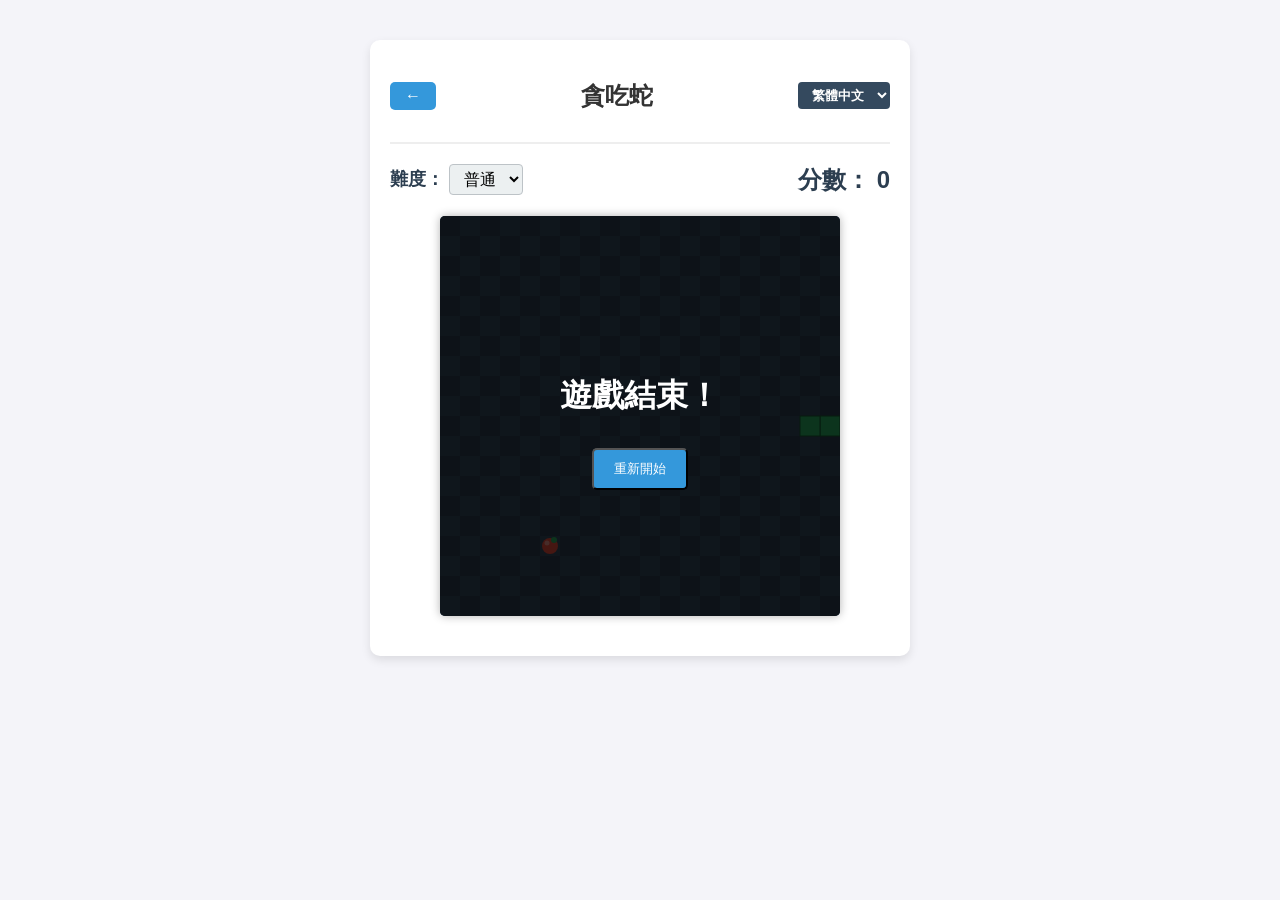
==== mini-games/snake/index.html @ 8834ba9f "Initial commit" ====
<!DOCTYPE html>
<html lang="zh-TW">
<head>
    <meta charset="UTF-8">
    <title>貪吃蛇 - 我的小遊戲</title>
    <!-- 引入全域樣式與遊戲專屬樣式 -->
    <link rel="stylesheet" href="../../css/style.css">
    <link rel="stylesheet" href="style.css">
</head>
<body>
    <div class="game-container">
        <!-- 頂部導覽區 -->
        <div class="game-header">
            <a href="../../games.html" class="btn back-btn">←</a>
            <h2 data-i18n="game_snake_title">貪吃蛇</h2>
            <!-- 語言切換選單 -->
            <select id="language-select" class="lang-picker">
                <option value="zh-TW">繁體中文</option>
                <option value="en">English</option>
            </select>
        </div>
        
        <!-- 控制與分數面板 -->
        <div class="controls-board">
            <div class="difficulty-selector">
                <span data-i18n="game_difficulty">難度：</span>
                <select id="difficultySelect" class="diff-picker">
                    <!-- value 對應遊戲的更新速度(毫秒)，數字越小越快 -->
                    <option value="150" data-i18n="diff_easy">簡單</option>
                    <option value="100" selected data-i18n="diff_normal">普通</option>
                    <option value="60" data-i18n="diff_hard">困難</option>
                </select>
            </div>
            <div class="score-display">
                <span data-i18n="game_score">分數：</span>
                <span id="score">0</span>
            </div>
        </div>

        <!-- 遊戲主體區域 -->
        <div class="canvas-wrapper">
            <canvas id="gameCanvas" width="400" height="400"></canvas>
            
            <!-- 遊戲結束時覆蓋在畫布上的畫面 -->
            <div id="gameOverScreen" class="hidden">
                <h3 data-i18n="game_over">遊戲結束！</h3>
                <button id="restartBtn" class="btn" data-i18n="btn_restart">重新開始</button>
            </div>
        </div>
    </div>

    <!-- 載入雙語邏輯與遊戲邏輯 -->
    <script src="../../js/main.js"></script>
    <script src="game.js"></script>
</body>
</html>
---- css/style.css ----
/* 基本重置與字體設定 */
body {
    font-family: 'Segoe UI', Tahoma, Geneva, Verdana, sans-serif;
    margin: 0;
    padding: 0;
    background-color: #f4f4f9;
    color: #333;
}

/* 導覽列樣式 */
nav {
    background-color: #2c3e50;
    padding: 1rem;
}
nav ul {
    list-style: none;
    margin: 0;
    padding: 0;
    display: flex;
    gap: 20px;
}
nav a {
    color: white;
    text-decoration: none;
    font-weight: bold;
}

/* 主要內容區塊 */
main {
    padding: 2rem;
    max-width: 800px;
    margin: 0 auto;
}

/* 按鈕樣式 */
.btn {
    display: inline-block;
    padding: 10px 20px;
    background-color: #3498db;
    color: white;
    text-decoration: none;
    border-radius: 5px;
    margin-top: 10px;
}
.btn:hover {
    background-color: #2980b9;
}

/* 遊戲網格排版 (遊戲大廳使用) */
.game-grid {
    display: grid;
    grid-template-columns: repeat(auto-fit, minmax(250px, 1fr));
    gap: 20px;
    margin-top: 20px;
}
/* 遊戲卡片整體設定 */
.game-card {
    background: white;
    border-radius: 8px;
    box-shadow: 0 4px 6px rgba(0,0,0,0.1);
    
    /* 確保圖片的邊角不會超出版面 */
    overflow: hidden; 
    
    /* 使用 Flexbox 讓內容垂直排列，並確保所有卡片高度一致時按鈕能對齊底部 */
    display: flex;
    flex-direction: column;
    
    /* 加入稍微浮起的轉場動畫效果 */
    transition: transform 0.2s ease, box-shadow 0.2s ease;
}

.game-card:hover {
    transform: translateY(-5px);
    box-shadow: 0 8px 15px rgba(0,0,0,0.15);
}

/* 遊戲預覽圖樣式 */
.game-thumbnail {
    width: 100%;          
    height: 200px;        /* 稍微加高一點，讓圖片有更多顯示空間 */
    
    /* 【關鍵修改】改為 contain，保證圖片完整顯示，絕不裁切 */
    object-fit: contain;  
    
    /* 【新增】加上一個極淺的灰色背景 */
    /* 這樣當截圖比例跟框框不同時，旁邊的空白處看起來會像一個畫框，比較自然 */
    background-color: #f8f9fa; 
    
    border-bottom: 2px solid #eee;
    display: block;
}

/* 遊戲資訊文字與按鈕區塊 */
.game-info {
    padding: 20px;
    display: flex;
    flex-direction: column;
    flex-grow: 1; /* 讓文字區塊填滿剩餘高度 */
}

.game-info h3 {
    margin-top: 0;
    margin-bottom: 10px;
    color: #2c3e50;
}

.game-info p {
    color: #7f8c8d;
    margin-bottom: 20px;
    line-height: 1.5;
}

/* 讓「開始遊戲」按鈕永遠固定在卡片最下方 */
.game-info .btn {
    margin-top: auto; 
    text-align: center;
}

/* 遊戲畫布樣式 */
canvas {
    background-color: #000;
    display: block;
    margin: 20px auto;
    box-shadow: 0 0 10px rgba(0,0,0,0.3);
}

/* 讓導覽列的選單和語言切換器分列左右 */
nav {
    background-color: #2c3e50;
    padding: 1rem;
    display: flex;             /* 新增：使用 Flexbox */
    justify-content: space-between; /* 新增：將左右元素推開 */
    align-items: center;       /* 新增：垂直置中 */
}

/* 語言選擇器樣式 */
.lang-picker {
    padding: 5px 10px;
    border-radius: 4px;
    border: none;
    background-color: #34495e;
    color: white;
    font-weight: bold;
    cursor: pointer;
}

.lang-picker:focus {
    outline: none;
    border: 1px solid #3498db;
}
---- mini-games/snake/style.css ----
/* 遊戲容器排版 */
.game-container {
    max-width: 500px;
    margin: 40px auto;
    background: white;
    padding: 20px;
    border-radius: 10px;
    box-shadow: 0 4px 10px rgba(0,0,0,0.1);
}

.game-header {
    display: flex;
    justify-content: space-between;
    align-items: center;
    border-bottom: 2px solid #eee;
    padding-bottom: 10px;
    margin-bottom: 20px;
}

.back-btn {
    margin-top: 0;
    padding: 5px 15px;
}

/* 控制面板排版 */
.controls-board {
    display: flex;
    justify-content: space-between;
    align-items: center;
    margin-bottom: 15px;
    font-weight: bold;
    color: #2c3e50;
}

.score-display {
    font-size: 1.5rem;
}

.difficulty-selector {
    font-size: 1.1rem;
}

/* 難度下拉選單樣式 */
.diff-picker {
    padding: 5px 10px;
    border-radius: 4px;
    border: 1px solid #bdc3c7;
    background-color: #ecf0f1;
    font-size: 1rem;
    cursor: pointer;
}

.diff-picker:focus {
    outline: none;
    border-color: #3498db;
}

/* 畫布容器，用來定位 Game Over 畫面 */
.canvas-wrapper {
    position: relative;
    width: 400px;
    margin: 0 auto;
}

canvas {
    background-color: #2c3e50;
    border-radius: 5px;
    display: block;
}

/* 遊戲結束畫面 (覆蓋在畫布上) */
#gameOverScreen {
    position: absolute;
    top: 0;
    left: 0;
    width: 100%;
    height: 100%;
    background-color: rgba(0, 0, 0, 0.7);
    color: white;
    display: flex;
    flex-direction: column;
    justify-content: center;
    align-items: center;
    border-radius: 5px;
}

#gameOverScreen h3 {
    font-size: 2rem;
    margin-bottom: 20px;
}

/* 隱藏元素的類別 */
.hidden {
    display: none !important;
}
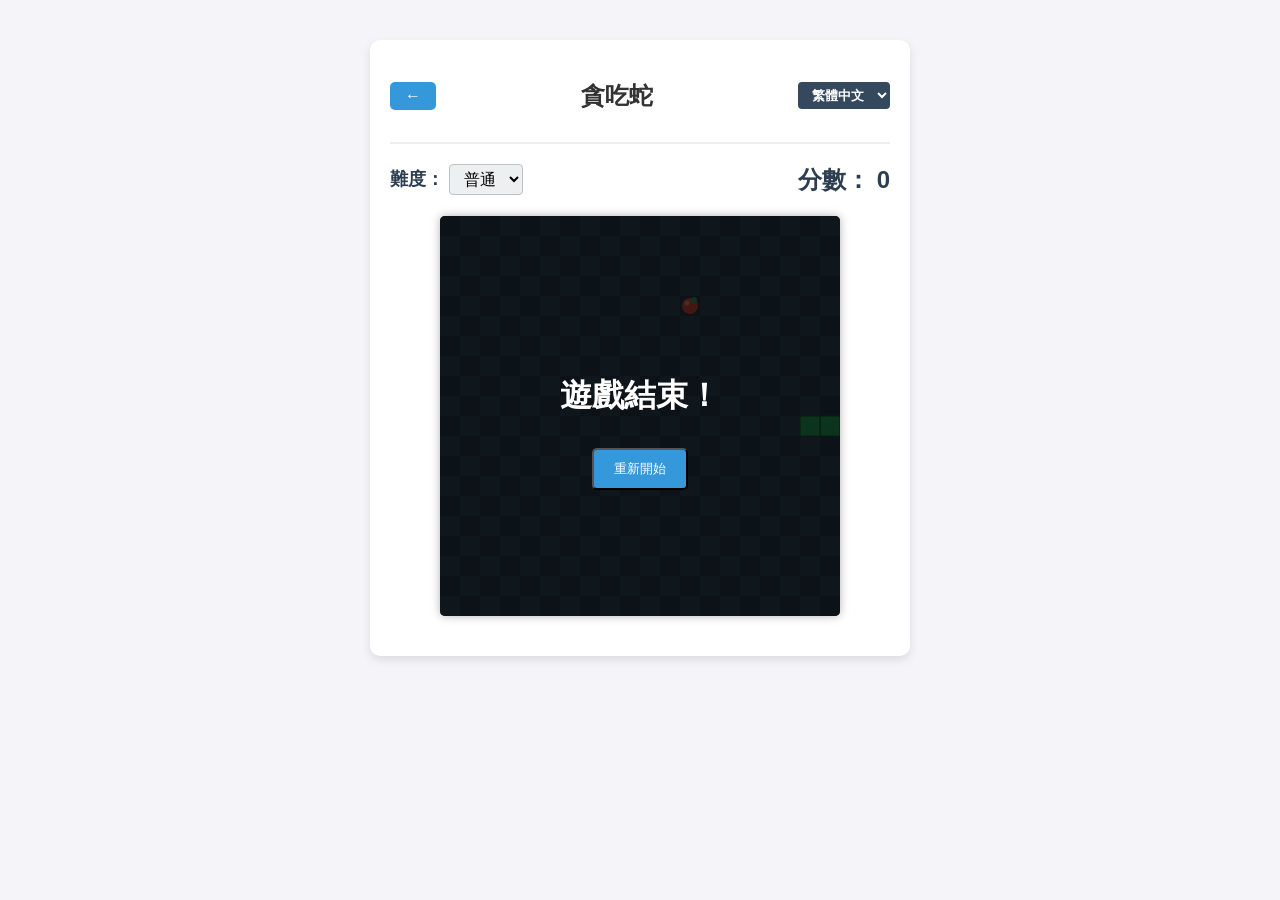
==== commit 76482305: "fix snake bug" ====
--- a/mini-games/snake/index.html
+++ b/mini-games/snake/index.html
@@ -47,6 +47,16 @@
                 <button id="restartBtn" class="btn" data-i18n="btn_restart">重新開始</button>
             </div>
         </div>
+
+        <div class="virtual-keyboard">
+            <button id="btn-up" class="nav-btn">▲</button>
+            <div class="middle-row">
+                <button id="btn-left" class="nav-btn">◀</button>
+                <div class="spacer"></div>
+                <button id="btn-right" class="nav-btn">▶</button>
+            </div>
+            <button id="btn-down" class="nav-btn">▼</button>
+        </div>
     </div>
 
     <!-- 載入雙語邏輯與遊戲邏輯 -->
--- a/mini-games/snake/style.css
+++ b/mini-games/snake/style.css
@@ -92,4 +92,59 @@
 /* 隱藏元素的類別 */
 .hidden {
     display: none !important;
+}
+
+/* 虛擬鍵盤排版 (預設在電腦版隱藏) */
+.virtual-keyboard {
+    display: none; 
+    flex-direction: column;
+    align-items: center;
+    margin-top: 20px;
+    gap: 5px;
+}
+
+.middle-row {
+    display: flex;
+    gap: 40px; /* 留出中間的空隙 */
+    align-items: center;
+}
+
+/* 每個方向鍵的精美樣式 */
+.nav-btn {
+    width: 60px;
+    height: 60px;
+    font-size: 1.5rem;
+    background-color: #34495e;
+    color: white;
+    border: none;
+    border-radius: 50%; /* 圓形按鈕 */
+    box-shadow: 0 4px 6px rgba(0,0,0,0.2);
+    cursor: pointer;
+    user-select: none; /* 防止長按時彈出瀏覽器選單 */
+    -webkit-user-select: none;
+    transition: background-color 0.1s;
+}
+
+.nav-btn:active {
+    background-color: #2ecc71; /* 按下去時變綠色，增加回饋感 */
+}
+
+.spacer {
+    width: 20px;
+}
+
+/* 💡 關鍵：當螢幕寬度小於 600px (手機版) 時才顯示按鈕 */
+@media (max-width: 600px) {
+    .virtual-keyboard {
+        display: flex;
+    }
+    
+    /* 手機版將畫布稍微縮小，避免超出螢幕 */
+    canvas {
+        width: 100% !important;
+        height: auto !important;
+    }
+    .canvas-wrapper {
+        width: 100%;
+    }
 }
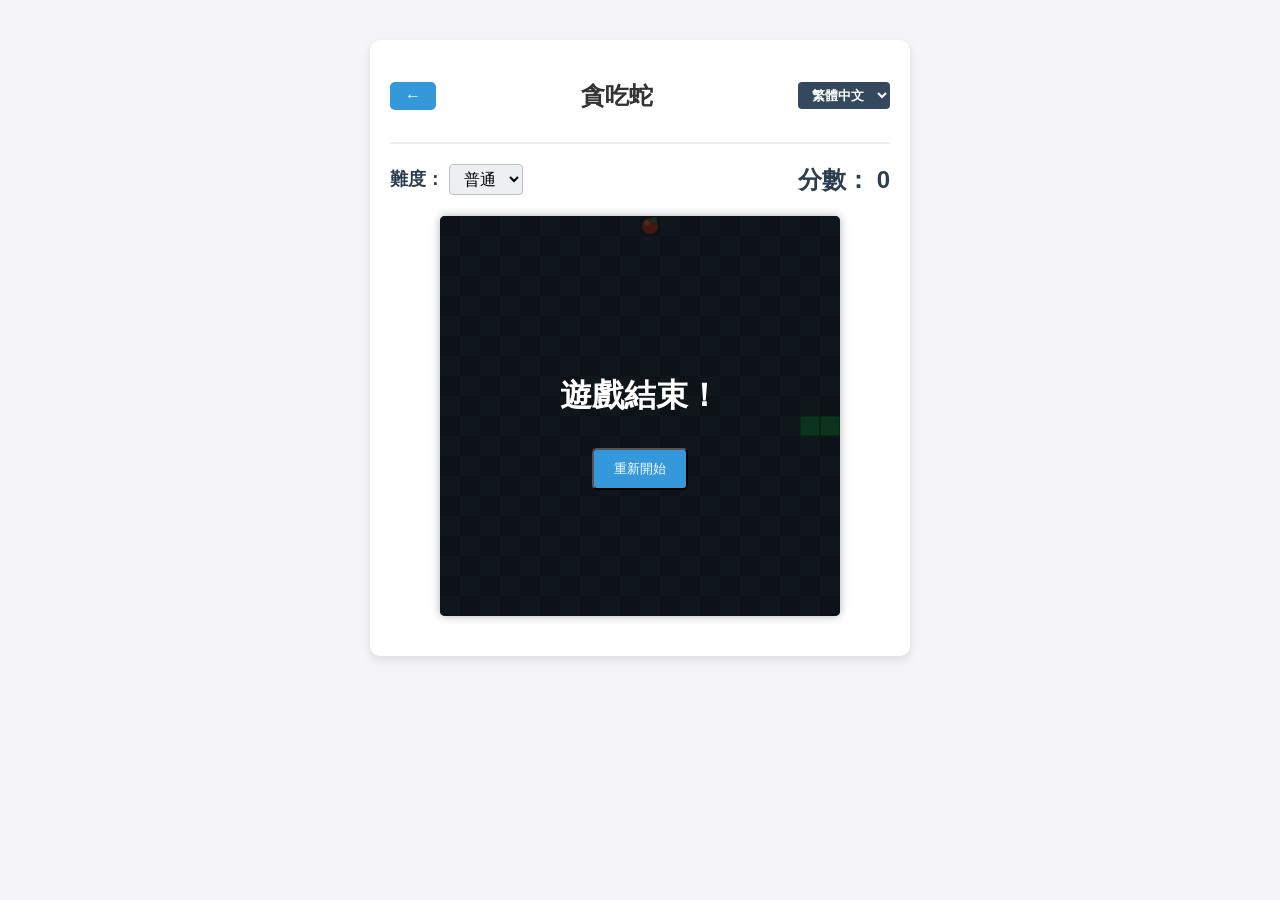
==== commit f3cdb317: "修正：移除代碼語法錯誤、放大方向鍵並改為立體 WASD 鍵盤樣式" ====
--- a/mini-games/snake/index.html
+++ b/mini-games/snake/index.html
@@ -3,29 +3,24 @@
 <head>
     <meta charset="UTF-8">
     <title>貪吃蛇 - 我的小遊戲</title>
-    <!-- 引入全域樣式與遊戲專屬樣式 -->
     <link rel="stylesheet" href="../../css/style.css">
     <link rel="stylesheet" href="style.css">
 </head>
 <body>
     <div class="game-container">
-        <!-- 頂部導覽區 -->
         <div class="game-header">
             <a href="../../games.html" class="btn back-btn">←</a>
             <h2 data-i18n="game_snake_title">貪吃蛇</h2>
-            <!-- 語言切換選單 -->
             <select id="language-select" class="lang-picker">
                 <option value="zh-TW">繁體中文</option>
                 <option value="en">English</option>
             </select>
         </div>
         
-        <!-- 控制與分數面板 -->
         <div class="controls-board">
             <div class="difficulty-selector">
                 <span data-i18n="game_difficulty">難度：</span>
                 <select id="difficultySelect" class="diff-picker">
-                    <!-- value 對應遊戲的更新速度(毫秒)，數字越小越快 -->
                     <option value="150" data-i18n="diff_easy">簡單</option>
                     <option value="100" selected data-i18n="diff_normal">普通</option>
                     <option value="60" data-i18n="diff_hard">困難</option>
@@ -37,11 +32,9 @@
             </div>
         </div>
 
-        <!-- 遊戲主體區域 -->
         <div class="canvas-wrapper">
             <canvas id="gameCanvas" width="400" height="400"></canvas>
             
-            <!-- 遊戲結束時覆蓋在畫布上的畫面 -->
             <div id="gameOverScreen" class="hidden">
                 <h3 data-i18n="game_over">遊戲結束！</h3>
                 <button id="restartBtn" class="btn" data-i18n="btn_restart">重新開始</button>
@@ -49,17 +42,19 @@
         </div>
 
         <div class="virtual-keyboard">
-            <button id="btn-up" class="nav-btn">▲</button>
-            <div class="middle-row">
-                <button id="btn-left" class="nav-btn">◀</button>
-                <div class="spacer"></div>
-                <button id="btn-right" class="nav-btn">▶</button>
+            <div class="keyboard-row">
+                <div class="key-spacer"></div>
+                <button id="btn-up" class="nav-btn">W</button>
+                <div class="key-spacer"></div>
             </div>
-            <button id="btn-down" class="nav-btn">▼</button>
+            <div class="keyboard-row">
+                <button id="btn-left" class="nav-btn">A</button>
+                <button id="btn-down" class="nav-btn">S</button>
+                <button id="btn-right" class="nav-btn">D</button>
+            </div>
         </div>
     </div>
 
-    <!-- 載入雙語邏輯與遊戲邏輯 -->
     <script src="../../js/main.js"></script>
     <script src="game.js"></script>
 </body>
--- a/mini-games/snake/style.css
+++ b/mini-games/snake/style.css
@@ -68,7 +68,7 @@
     display: block;
 }
 
-/* 遊戲結束畫面 (覆蓋在畫布上) */
+/* 遊戲結束畫面 */
 #gameOverScreen {
     position: absolute;
     top: 0;
@@ -89,57 +89,61 @@
     margin-bottom: 20px;
 }
 
-/* 隱藏元素的類別 */
 .hidden {
     display: none !important;
 }
 
-/* 虛擬鍵盤排版 (預設在電腦版隱藏) */
+/* 【已更新】WASD 虛擬鍵盤機械外觀樣式 */
 .virtual-keyboard {
     display: none; 
     flex-direction: column;
     align-items: center;
-    margin-top: 20px;
-    gap: 5px;
+    margin-top: 25px;
+    gap: 10px;
 }
 
-.middle-row {
+.keyboard-row {
     display: flex;
-    gap: 40px; /* 留出中間的空隙 */
-    align-items: center;
+    gap: 10px;
 }
 
-/* 每個方向鍵的精美樣式 */
+/* 精美機械鍵帽按鈕 */
 .nav-btn {
-    width: 60px;
-    height: 60px;
-    font-size: 1.5rem;
+    width: 75px;         /* 變大：從 60px 放大到 75px */
+    height: 75px;        /* 變大：從 60px 放大到 75px */
+    font-size: 1.6rem;
+    font-weight: bold;
     background-color: #34495e;
     color: white;
     border: none;
-    border-radius: 50%; /* 圓形按鈕 */
-    box-shadow: 0 4px 6px rgba(0,0,0,0.2);
+    border-radius: 10px;  /* 方中帶圓的優雅結構 */
+    /* 鍵帽底部的立體 3D 厚度陰影 */
+    box-shadow: 0 6px 0px #2c3e50, 0 8px 10px rgba(0,0,0,0.3); 
     cursor: pointer;
-    user-select: none; /* 防止長按時彈出瀏覽器選單 */
+    user-select: none;
     -webkit-user-select: none;
-    transition: background-color 0.1s;
+    position: relative;
+    transition: all 0.05s ease;
+    touch-action: manipulation; /* 優化手機連續點擊的速度 */
 }
 
+/* 按鈕按下去時的物理下沉視覺回饋 */
 .nav-btn:active {
-    background-color: #2ecc71; /* 按下去時變綠色，增加回饋感 */
+    transform: translateY(4px); 
+    box-shadow: 0 2px 0px #2c3e50, 0 4px 6px rgba(0,0,0,0.2);
+    background-color: #2ecc71; /* 觸發時閃爍綠色 */
 }
 
-.spacer {
-    width: 20px;
+.key-spacer {
+    width: 75px;
+    height: 75px;
 }
 
-/* 💡 關鍵：當螢幕寬度小於 600px (手機版) 時才顯示按鈕 */
+/* 當螢幕寬度小於 600px (手機版) 或在開發者手機模式下才顯示按鈕 */
 @media (max-width: 600px) {
     .virtual-keyboard {
         display: flex;
     }
-    
-    /* 手機版將畫布稍微縮小，避免超出螢幕 */
     canvas {
         width: 100% !important;
         height: auto !important;
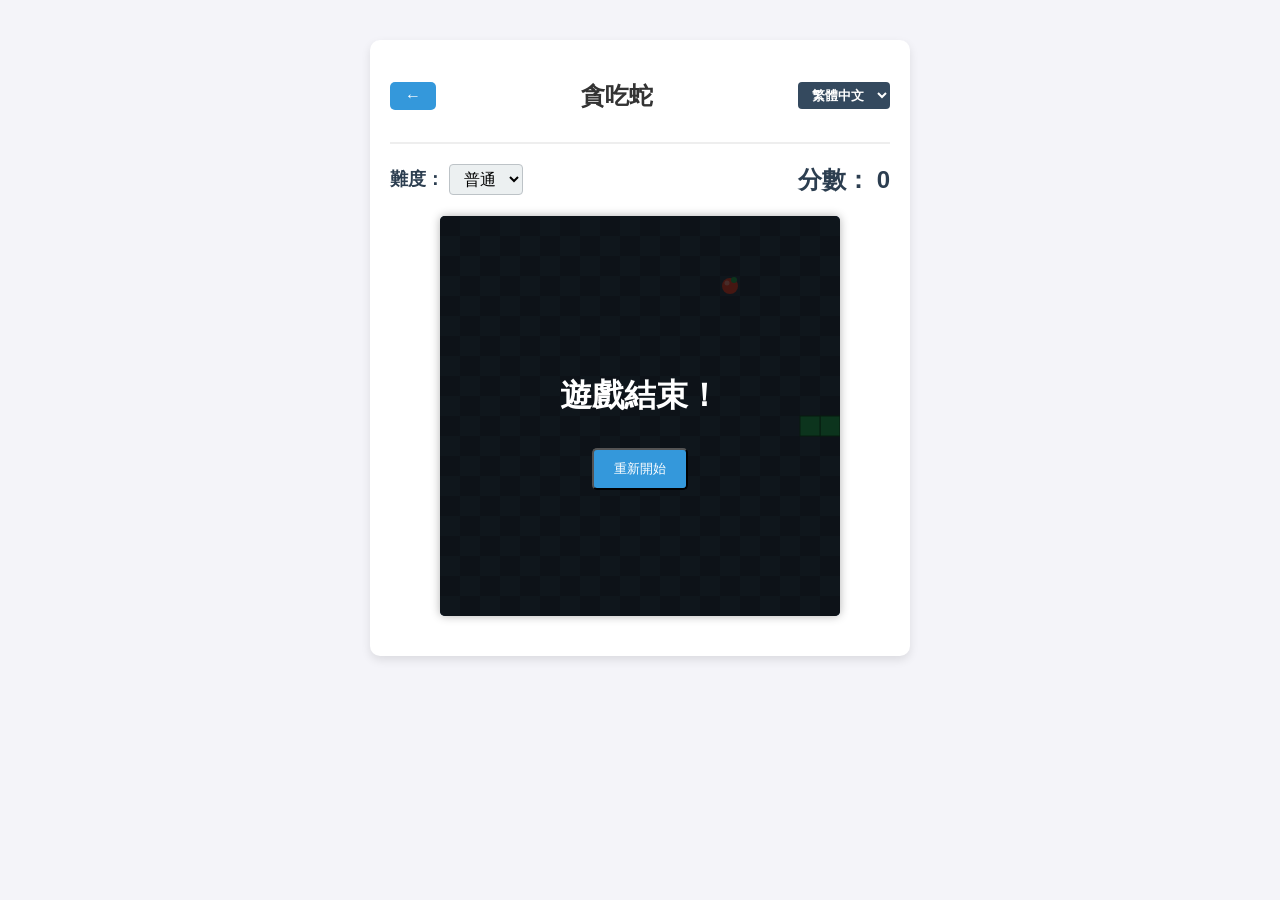
==== commit b477aa3b: "修復：補上關鍵的 viewport meta 標籤，解決真機看不到按鈕的問題" ====
--- a/mini-games/snake/index.html
+++ b/mini-games/snake/index.html
@@ -2,6 +2,8 @@
 <html lang="zh-TW">
 <head>
     <meta charset="UTF-8">
+    <meta name="viewport" content="width=device-width, initial-scale=1.0">
+    
     <title>貪吃蛇 - 我的小遊戲</title>
     <link rel="stylesheet" href="../../css/style.css">
     <link rel="stylesheet" href="style.css">
